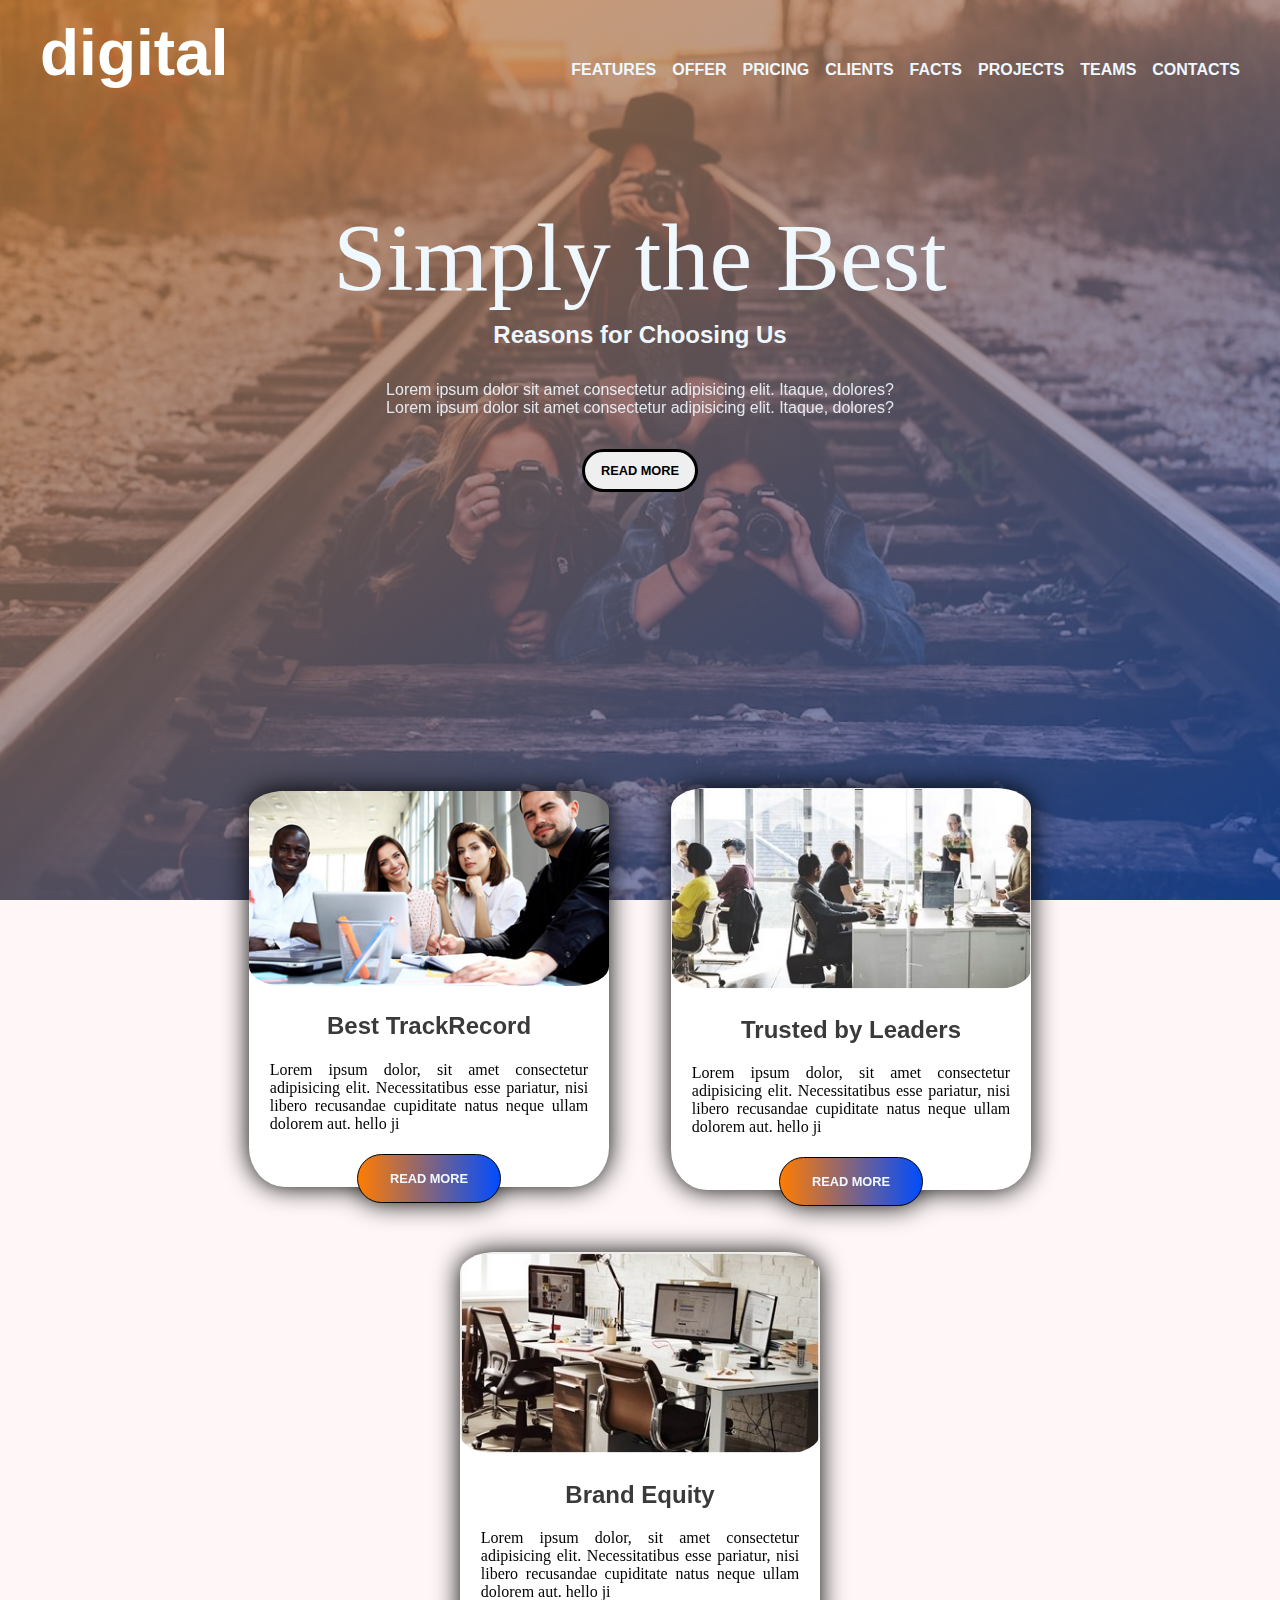
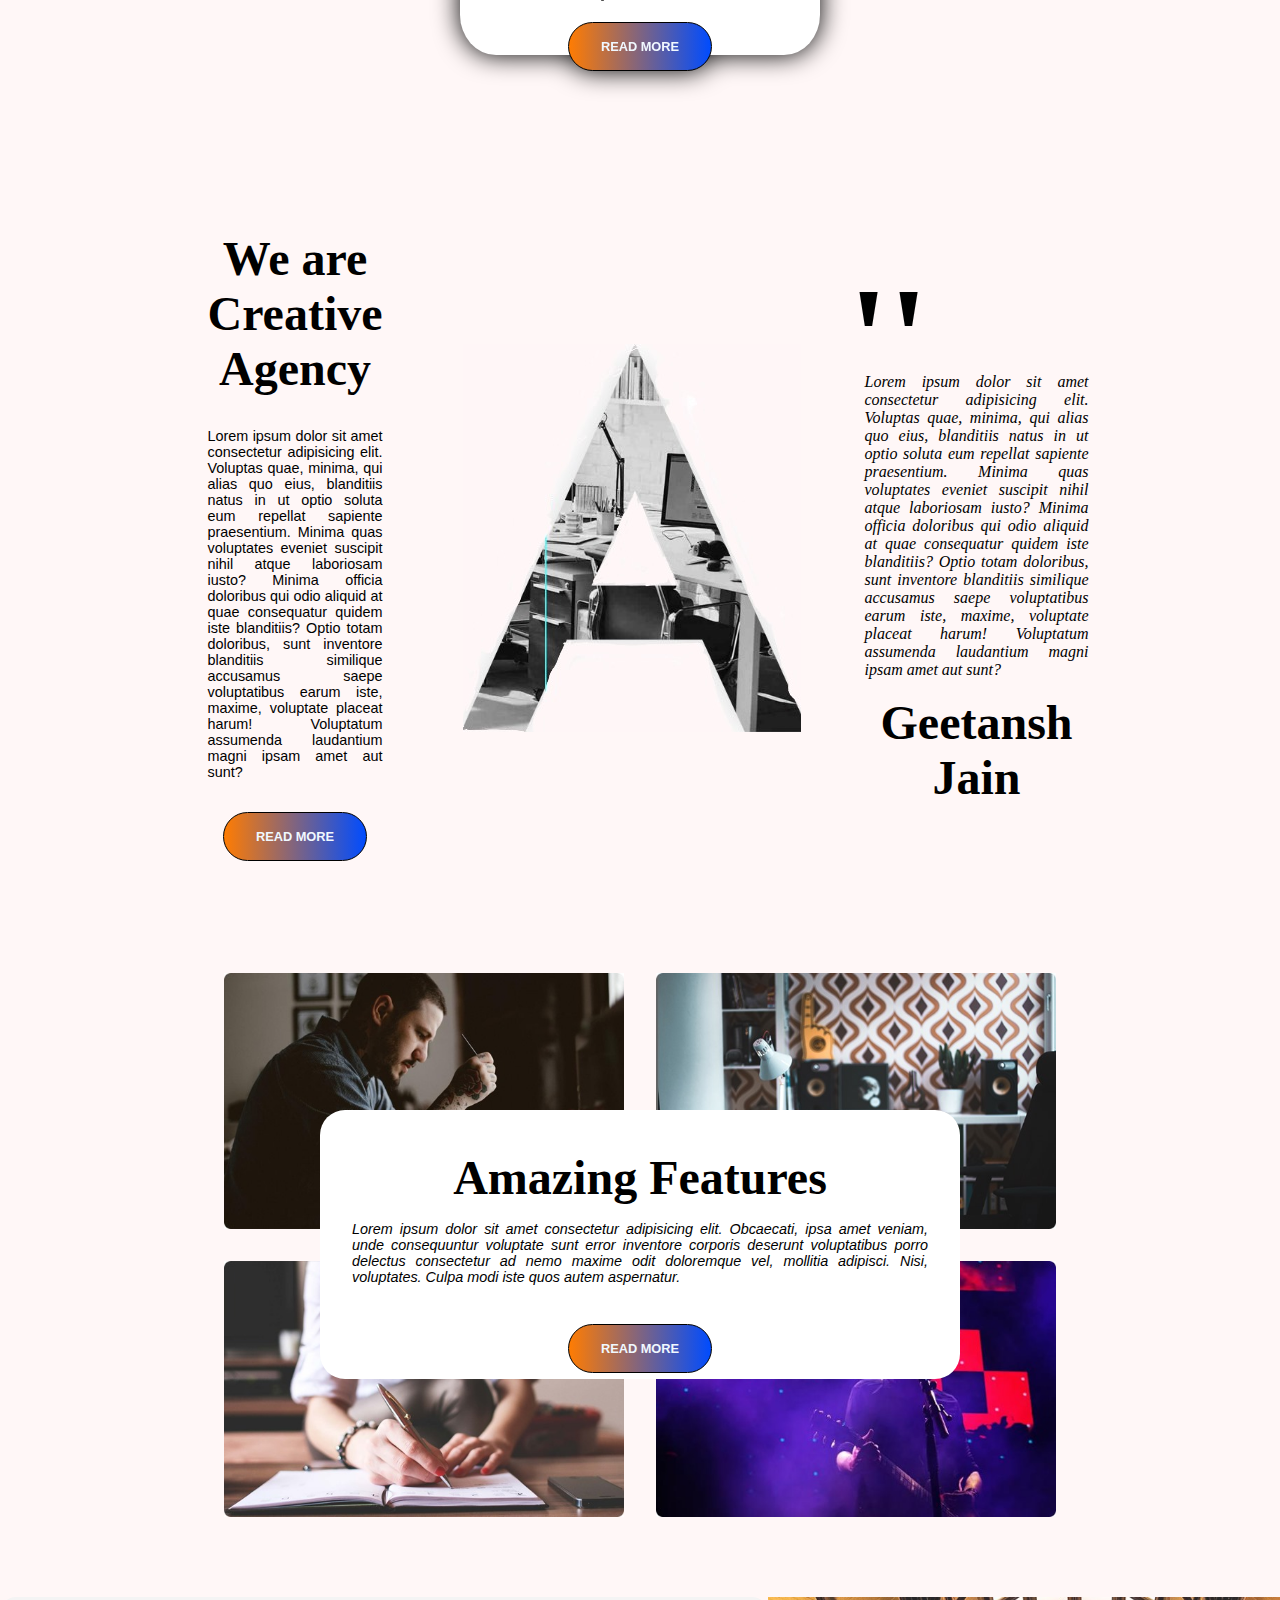
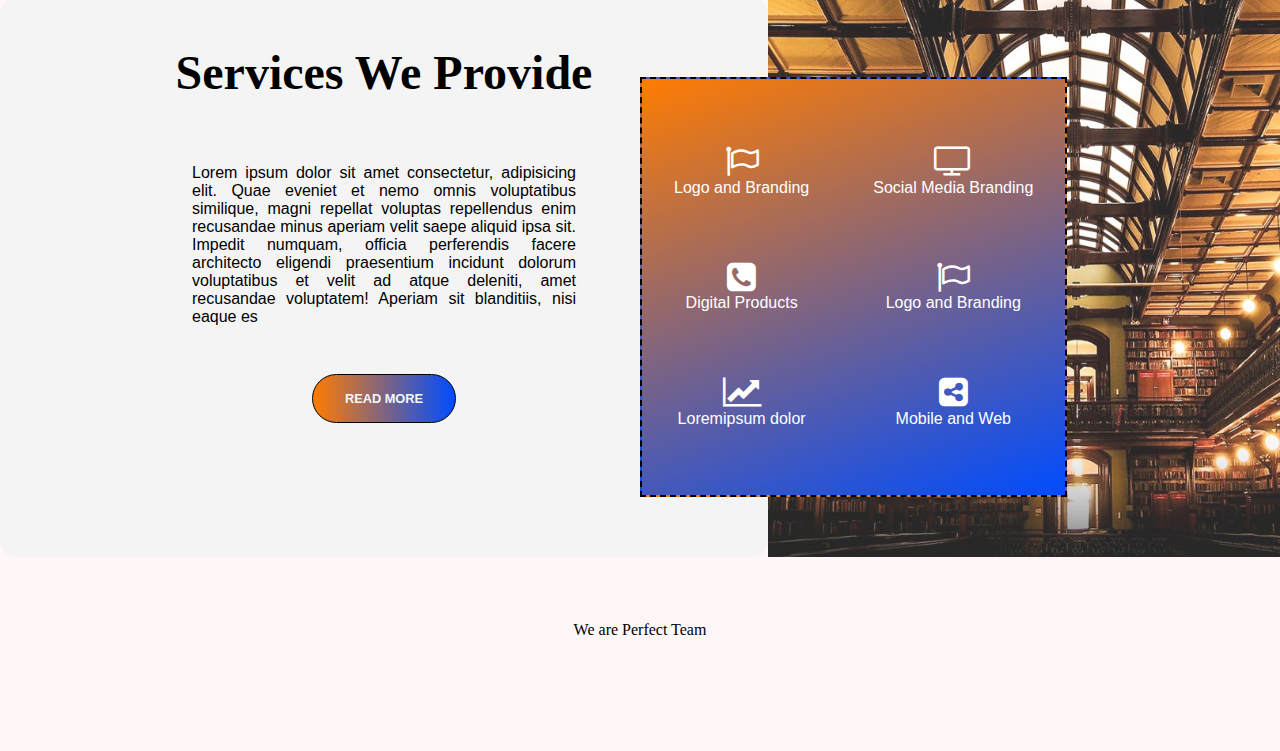
==== script.html @ d6205347 "updated" ====
<!DOCTYPE html>
<html lang="en">

<head>
    <meta charset="UTF-8" />
    <meta name="viewport" content="width=device-width, initial-scale=1.0" />
    <title>Document</title>
    <link rel="stylesheet" href="https://cdnjs.cloudflare.com/ajax/libs/font-awesome/4.7.0/css/font-awesome.min.css" />
    <link rel="stylesheet" href="index.css" />
</head>

<body>

    <!-- HEADER -->
    <header>
        <div class="nav-bar">
            <div class="logo">digital</div>

            <ul class="listing">
                <li><a href="">FEATURES</a></li>
                <li><a href="">OFFER</a></li>
                <li><a href="">PRICING</a></li>
                <li><a href="">CLIENTS</a></li>
                <li><a href="">FACTS</a></li>
                <li><a href="">PROJECTS</a></li>
                <li><a href="">TEAMS</a></li>
                <li><a href="">CONTACTS</a></li>
            </ul>
        </div>

        <h1>Simply the Best</h1>
        <p>Reasons for Choosing Us</p>
        <div class="content-header">
            Lorem ipsum dolor sit amet consectetur adipisicing elit. Itaque,
            dolores?
        </div>
        <div class="content-header-1">
            Lorem ipsum dolor sit amet consectetur adipisicing elit. Itaque,
            dolores?
        </div>
        <button class="btn">READ MORE</button>
    </header>







    <section>
        <div class="header-fig">
            <div class="header-fig-container">
                <img src="assets/header_fig1.png" />
                <h3>Best TrackRecord</h3>
                <div class="header-fig-text">
                    Lorem ipsum dolor, sit amet consectetur adipisicing elit.
                    Necessitatibus esse pariatur, nisi libero recusandae cupiditate
                    natus neque ullam dolorem aut. hello ji
                </div>
                <button class="header-fig-btn">READ MORE</button>
            </div>

            <div class="header-fig-container">
                <img src="assets/header_fig2.jpg" />
                <h3>Trusted by Leaders</h3>
                <div class="header-fig-text">
                    Lorem ipsum dolor, sit amet consectetur adipisicing elit.
                    Necessitatibus esse pariatur, nisi libero recusandae cupiditate
                    natus neque ullam dolorem aut. hello ji
                </div>
                <button class="header-fig-btn">READ MORE</button>
            </div>

            <div class="header-fig-container">
                <img src="assets/header_fig3.jpg" />
                <h3>Brand Equity</h3>
                <div class="header-fig-text">
                    Lorem ipsum dolor, sit amet consectetur adipisicing elit.
                    Necessitatibus esse pariatur, nisi libero recusandae cupiditate
                    natus neque ullam dolorem aut. hello ji
                </div>
                <button class="header-fig-btn">READ MORE</button>
            </div>
        </div>
    </section>



    <!-- ABOUT US -->

    <article>

        <div class="about-us-container">
            <p class="about-us-h1">We are Creative Agency</p>
            <p class="about-us-text">
                Lorem ipsum dolor sit amet consectetur adipisicing elit. Voluptas quae, minima, qui alias quo eius,
                blanditiis natus in ut optio soluta eum repellat sapiente praesentium. Minima quas voluptates eveniet
                suscipit nihil atque laboriosam iusto? Minima officia doloribus qui odio aliquid at quae consequatur
                quidem iste blanditiis? Optio totam doloribus, sunt inventore blanditiis similique accusamus saepe
                voluptatibus earum iste, maxime, voluptate placeat harum! Voluptatum assumenda laudantium magni ipsam
                amet aut sunt?
            </p>
            <button class="about-us-btn">READ MORE</button>
        </div>


        <div class="about-us-container">
            <img src="assets/A.png">
        </div>


        <div class="about-us-container">
            <p class="about-us-h2">''</p>

            <p class="about-us-text2">
                Lorem ipsum dolor sit amet consectetur adipisicing elit. Voluptas quae, minima, qui alias quo eius,
                blanditiis natus in ut optio soluta eum repellat sapiente praesentium. Minima quas voluptates eveniet
                suscipit nihil atque laboriosam iusto? Minima officia doloribus qui odio aliquid at quae consequatur
                quidem iste blanditiis? Optio totam doloribus, sunt inventore blanditiis similique accusamus saepe
                voluptatibus earum iste, maxime, voluptate placeat harum! Voluptatum assumenda laudantium magni ipsam
                amet aut sunt?
            </p>

            <p class="about-us-h1">Geetansh Jain</p>
        </div>
    </article>


    <!-- FEATURES -->

    <section class="features">
        <div class="feature-div">
            <img src="assets/feature_fig1.jpg">
            <img src="assets/feature_fig2.jpg">
        </div>

        <div class="feature-div">
            <img src="assets/feature_fig3.jpg">
            <img src="assets/feature_fig4.jpg">
        </div>

        <div class="features-amazingFeatures">
            <h3 class="features-h1">Amazing Features</h3>
            <p class="features-text">Lorem ipsum dolor sit amet consectetur adipisicing elit. Obcaecati, ipsa amet
                veniam, unde consequuntur voluptate sunt error inventore corporis deserunt voluptatibus porro delectus
                consectetur ad nemo maxime odit doloremque vel, mollitia adipisci. Nisi, voluptates. Culpa modi iste
                quos autem aspernatur.</p>

            <button class="features-btn">READ MORE</button>
        </div>

    </section>



    <!-- services -->



    <div class="serve">
            <div class="serve-container1">
                <h3 class="services-h3">Services We Provide</h3>
                        <div class="services-text">Lorem ipsum dolor sit amet consectetur, adipisicing elit. Quae eveniet et nemo
                            omnis voluptatibus similique, magni repellat voluptas repellendus enim recusandae minus aperiam velit
                            saepe aliquid ipsa sit. Impedit numquam, officia perferendis facere architecto eligendi praesentium
                            incidunt dolorum voluptatibus et velit ad atque deleniti, amet recusandae voluptatem! Aperiam sit
                            blanditiis, nisi eaque es
                        </div>
                <button class="services-btn">READ MORE</button>
            </div>
            <div class="serve-container2">
                <img src="./assets/service_fig1.jpg">
            </div>


            <div class="logo-six">
                <div class="left-side">
                    <div class="logo-branding"><i class="fa fa-flag-o" aria-hidden="true"></i><div>Logo and Branding</div></div>
                    <div class="logo-branding"><i class="fa fa-phone-square" aria-hidden="true"></i><div>Digital Products</div></div>
                    <div class="logo-branding"><i class="fa fa-line-chart" aria-hidden="true"></i><div>Loremipsum dolor</div></div>
                </div>

                <div class="right-side">
                    <div class="logo-branding"><i class="fa fa-television" aria-hidden="true"></i><div>Social Media Branding</div></div>
                    <div class="logo-branding"><i class="fa fa-flag-o" aria-hidden="true"></i><div>Logo and Branding</div></div>
                    <div class="logo-branding"><i class="fa fa-share-alt-square" aria-hidden="true"></i><div>Mobile and Web</div></div>
                </div>
            </div>
    </div>



    <section class="team">
        <div class="team-h1">
            <div>We are Perfect Team</div>
        </div>
    </section>

    <script src="./index.js"></script>
</body>

</html>
---- index.css ----
*{
    padding: 0;
    margin: 0;
    box-sizing: border-box;
    scroll-behavior: smooth;
    font-size:16px;
}

body{ 
    background-color: rgb(255, 247, 247);
}

/*   header */


header{
    overflow-y:hidden ;
    display: flex;
    flex-direction: column;
    align-items: center;
    height: 100vh;
    background-image:linear-gradient(150deg, rgba(206, 120, 40, 0.732), rgba(22, 76, 201, 0.562)),url('assets/background_header.jpg');
    background-repeat: no-repeat;
    background-size: 100% 100%;
}

.nav-bar{
    width: 100%;
    padding-top:1rem;
    display: flex;
    justify-content: space-between;
    align-items: baseline;
}

.nav-bar .logo{
    padding-left: 2.5rem;
    color:white;
    font-size:4rem;
    font-family: arial;
    font-weight:bolder;
}

.listing{
    padding-right: 2.5rem;
    display: flex;
}

.nav-bar ul li{
    list-style-type:none ;
    margin-left:1rem;
}

.nav-bar ul a{
    text-decoration: none;
    font-weight: 700;
    color:aliceblue;
    font-family: arial;
    font-size: 1rem;
}

.nav-bar ul a:hover{
    text-decoration: none;
    font-weight: 700;
    color:rgb(0, 0, 0);
    font-family: arial;
    font-size: 1rem;
}

header h1{
    font-family: 'Brush Script MT', cursive;
    color: aliceblue;
    padding: 7rem 0 0.5rem 0;
    font-size: 6rem;
    font-weight: 400;
}

header p{
    font-family: arial;
    color: aliceblue;
    font-size: 1.5rem;
    font-weight: 600;
}

.content-header{
    opacity: 0.9;
    padding-top: 2rem;
    font-family: arial;
    color: aliceblue;
}

.content-header-1{
    padding-bottom: 2rem;
    opacity: 0.9;
    font-weight: 100;
    text-align: center;
    font-family: arial;
    color: aliceblue;
}

.btn{
    display: flex;
    justify-content: center;
    align-items: center;
    font-family: arial;
    font-weight: 900;
    font-size: 0.8rem;
    padding:0.7rem 1rem 0.7rem 1rem;
    border-radius: 2rem;
    border: 3px solid black;
    margin-bottom: 4rem;
}

.btn:hover{
    justify-content: center;
    align-items: center;
    color: white;
    cursor: pointer;
    background:linear-gradient(90deg, rgb(255, 124, 2), rgb(0, 76, 255));
    font-family: arial;
    font-weight: 900;
    font-size: 0.8rem;
    padding:0.7rem 1rem 0.7rem 1rem;
    border-radius: 2rem;
    border: 3px solid black;
}


section{
    width: 75%;
    justify-content: space-evenly;
    align-items: center;
    margin:-8rem auto 7rem auto;
    display: flex;
    flex-direction: column;
}

/* article */



.header-fig{
    filter: drop-shadow(0 0 1vw #000000) ;
    display:flex;
    flex-wrap: wrap;
    justify-content:center;
    align-items:center;
    gap:30px;
}

.header-fig-container{
    margin: 1rem;
    text-align: center;
    border-radius:10%;
    width:40vh;
    background-color: rgb(255, 255, 255);
}

.header-fig img{
    width:100%;
    border-radius: 10%;
}

.header-fig-text{
    justify-content: center;
    text-align: justify;
    padding: 1.3rem;
}

.header-fig-container h3{
    padding-top: 1.4rem;
    text-align: center;
    font-size: 1.5rem;
    font-family: arial;
    color: rgb(59, 58, 58);
    font-weight: 700;
}

.header-fig-btn{
    margin-bottom: -1rem;
    font-family: arial;
    font-weight: 900;
    font-size: 0.8rem;
    padding:1rem 2rem;
    border-radius: 2rem;
    border: 1px solid black;
    background:linear-gradient(90deg, rgb(255, 124, 2), rgb(0, 76, 255));
    color: aliceblue;
}

.header-fig-btn:hover{
    cursor: pointer;
    background:linear-gradient(90deg, rgb(0, 76, 255), rgb(255, 124, 2));
    margin-bottom: -1rem;
    font-family: arial;
    font-weight: 900;
    font-size: 0.8rem;
    padding:1rem 2rem;
    border-radius: 2rem;
    border: 1px solid black;
    color: aliceblue;
}




/* about us */

article{
    width: 75%;
    justify-content: center;
    align-items: center;
    margin:4rem auto 0 auto;
    display: flex;
    flex-direction: row;
}

.about-us-container{
    margin:2rem;
    display: flex;
    flex-wrap: wrap;
    justify-content: center;
    align-items: center;
    flex-direction: column;
}

.about-us-h1{
    text-align: center;
    font-family: 'Brush Script MT', cursive;
    font-size: 3rem;
    font-weight: 700;
    padding:1rem;
}

.about-us-h2{
    text-align: center;
    margin:0 auto -3rem auto;
    font-family: arial;
    font-size: 9rem;
    font-weight: 900;
}

.about-us-text{
    text-align: justify;
    font-family: arial;
    padding:1rem;
    font-size: 0.9rem;
}

.about-us-text2{
    text-align: justify;
    font: italic 1rem "Fira Sans", serif;
}

.about-us-2 img{
    display: flex;
    justify-content: center;
    align-items: center;
    width:25vw;
    height:60vh;
}

.about-us-btn{
    margin-top: 1rem;
    font-family: arial;
    font-weight: 900;
    font-size: 0.8rem;
    padding:1rem 2rem;
    border-radius: 2rem;
    border: 1px solid black;
    background:linear-gradient(90deg, rgb(255, 124, 2), rgb(0, 76, 255));
    color: aliceblue;
}

.about-us-btn:hover{
    cursor: pointer;
    background:linear-gradient(90deg, rgb(0, 76, 255), rgb(255, 124, 2));
    font-family: arial;
    font-weight: 900;
    font-size: 0.8rem;
    padding:1rem 2rem;
    border-radius: 2rem;
    border: 1px solid black;
    color: aliceblue;
}

.about-us-h2{
    font-family:'Times New Roman', Times, serif;
    margin-left: -1rem;
}









/* features*/

.features{
    width: 75%;
    overflow-x: hidden;
    display: flex;
    flex-direction: column;
    justify-content: center;
    align-items: center;
    margin:4rem auto 0 auto;
    position: relative;
}

.feature-div{
    display: flex;
    justify-content: center;
    align-items: center;
}

.features img{
    margin: 1rem;
    width:25rem;
}

.features img:hover{
    cursor: pointer;
}

.features-amazingFeatures{
    display: flex;
    flex-direction:column ;
    border-radius: 25px;
    position: absolute;
    width:40rem;
    background-color: rgb(255, 255, 255);
}

.features-h1{
    font-family: 'Brush Script MT', cursive;
    padding: 2.5rem 2rem 1rem 2rem;
    text-align: center;
    font-size: 3rem;
}

.features-text{
    font-style: italic;
    padding: 0 2rem 2rem 2rem;
    text-align: justify;
    font-size: 0.9rem;
    font-family: arial;
}

.features-btn{
    margin: 0.4rem auto;
    font-family: arial;
    font-weight: 900;
    font-size: 0.8rem;
    padding:1rem 2rem;
    border-radius: 2rem;
    border: 1px solid black;
    background:linear-gradient(90deg, rgb(255, 124, 2), rgb(0, 76, 255));
    color: aliceblue;
}

.features-btn:hover{
    margin: 0.4rem auto;
    cursor: pointer;
    background:linear-gradient(90deg, rgb(0, 76, 255), rgb(255, 124, 2));
    font-family: arial;
    font-weight: 900;
    font-size: 0.8rem;
    padding:1rem 2rem;
    border-radius: 2rem;
    border: 1px solid black;
    color: aliceblue;
}





/* services */

.serve{
    margin-top: 4rem;
    display: flex;
    position: relative;
    width: 100%;
    height: 35rem;
}

.serve-container1{
    border-radius: 1rem;
    display: flex;
    flex-direction:column ;
    width:60%;
    background-color: #f4f4f4;
}

.serve-container2{
    width: 40%;
}

.serve-container2 img{
    width: 100%;
    height:100%;
}

.services-h3{
    margin:3rem auto 1rem auto;
    justify-content: center;
    justify-content: flex-start;
    align-items: center;
    font-family: 'Brush Script MT', cursive;
    padding: 5rem auto 1rem auto;
    font-size: 3rem;
}

.services-text{
    margin:3rem auto 1rem auto;
    font-family:arial;
    text-align: justify;
    display: flex;
    justify-content: flex-start;
    align-items: center;
    font-size: 1rem;
    width: 50%;
}

.services-btn{
    margin: 2rem auto;
    font-family: arial;
    font-weight: 900;
    font-size: 0.8rem;
    padding:1rem 2rem;
    border-radius: 2rem;
    border: 1px solid black;
    background:linear-gradient(90deg, rgb(255, 124, 2), rgb(0, 76, 255));
    color: aliceblue;
}

.services-btn:hover{
    margin: 2rem auto;
    cursor: pointer;
    background:linear-gradient(90deg, rgb(0, 76, 255), rgb(255, 124, 2));
    font-family: arial;
    font-weight: 900;
    font-size: 0.8rem;
    padding:1rem 2rem;
    border-radius: 2rem;
    border: 1px solid black;
    color: aliceblue;
}

.logo-six{
    border: 0.16rem dashed black;
    top:5rem;
    left:50%;
    display: flex;
    height: 75%;
    flex-direction:row ;
    position: absolute;
    background:linear-gradient(160deg, rgb(255, 124, 2), rgb(0, 76, 255));
}

.left-side{
    display: flex;
    flex-direction: column;
    justify-content: center;
    align-items: center;
}

.right-side{
    display: flex;
    flex-direction: column;
    justify-content: center;
    align-items: center;
}

.logo-branding{
    padding: 2rem;
    display: flex;
    justify-content: center;
    align-items: center;
    flex-direction: column;
    
}

.logo-branding div{
    font-family: arial;
    font-size: 1rem;
    color:white;
}

.logo-branding i{
    font-size: 2.1rem;
    color:white
}




/* team */

.team{
    width:75%;
    margin-top: 4rem;
}

.team-h1{
    display: flex;
    justify-content: center;
    align-items: center;
    font-family: 'Brush Script MT', cursive;
    font-size: 9rem;
}



@media (max-width: 525px)  {

    header{
        overflow-y:hidden ;
        display: flex;
        flex-direction: column;
        align-items: center;
        height: auto;
        background-image:linear-gradient(90deg, rgba(206, 120, 40, 0.732), rgba(22, 76, 201, 0.562)),url('assets/background_header.jpg');
        background-repeat: no-repeat;
        background-size: 100% 100%;
    }

    .nav-bar{
        padding-top:1rem;
        display: flex;
        flex-direction: column;
        justify-content: center;
        align-items:center;
    }
    
    .nav-bar .logo{
        padding-left: 0rem;
    }
    
    .listing{
        display: flex;
        justify-content: space-between;
        flex-wrap: wrap;
        align-items: center;
    }
    
    section{
        width: 75%;
        justify-content: space-between;
        align-items: center;
        margin:-2rem auto 7rem auto;
        display: flex;
        flex-direction: column;
    }

    .header-fig{
        filter: drop-shadow(0 0 1vw #000000) ;
        display:flex;
        flex-wrap: wrap;
        justify-content:center;
        align-items:center;
        gap:30px;
    }
    
    article{
        width: 75%;
        justify-content: space-evenly;
        align-items: center;
        margin:5rem auto 0 auto;
        display: flex;
        flex-direction: column;
    }

    .logo{
        margin-bottom: 1rem;
    }

    header h1{
        text-align: center;
        font-family: 'Brush Script MT', cursive;
        color: aliceblue;
        margin:0 auto 0.5rem auto;
        font-size: 6rem;
        font-weight: 400;
    }
    
    header p{
        text-align: center;
        font-family: arial;
        color: aliceblue;
        font-size: 1.5rem;
        font-weight: 600;
    }
    
    .content-header{
        text-align: center;
        opacity: 0.9;
        padding-top: 2rem;
        font-family: arial;
        color: aliceblue;
    }
    
    .content-header-1{
        padding-bottom: 2rem;
        opacity: 0.9;
        font-weight: 100;
        text-align: center;
        font-family: arial;
        color: aliceblue;
    }

    .features{
        width: 75%;
        overflow-x: hidden;
        display: flex;
        flex-direction: column-reverse;
        justify-content: center;
        align-items: center;
        margin:4vw auto 0 auto;
    }
    
    .feature-div{
        flex-direction: column;
        display: flex;
        justify-content: space-evenly;
        align-items: center;
    }

    .features-amazingFeatures{
        border-radius: 25px;
        position: relative;
        width:100%;
        background-color: rgb(255, 255, 255);
    }

    .features img{
        margin: 1rem;
        width:100%;
    }

    .serve{
        display:flex;
        height: auto;
        flex-direction: column;
        justify-content: center;
        align-items: center;
        flex-wrap: wrap;
        position: static;
    }

    .logo-six{
        padding: 0 auto;
        margin-top:3rem;
        position:static;
        border-radius: 20px;
        width:75%;
        height:auto;
        background:linear-gradient(160deg, rgb(255, 124, 2), rgb(0, 76, 255));
        display: flex;
        flex-direction: row;
        border: 0.16rem dashed black;
        justify-content: center;
        align-items: center;
    }

    .serve-container1{
        margin-top:3rem;
        border-radius: 1rem;
        background-color: #f4f4f4;
        display: flex;
        flex-direction: column;
        justify-content: center;
        align-items: center;
        height:100%;
        width:75%;
    }
    
    .serve-container2{
        margin-top:3rem;
        display: flex;
        flex-direction: column;
        justify-content: center;
        align-items: center;
        height:100%;
        width: 75%;
    }

    .serve-container2 img{
        height:100%;
        width: 100%;
    }
}



/* Media Query for Tablets Ipads portrait mode */
@media (min-width: 525px) and (max-width: 1024px){

    header{
        overflow-y:hidden ;
        display: flex;
        flex-direction: column;
        align-items: center;
        height: 110vh;
        background-image:linear-gradient(150deg, rgba(206, 120, 40, 0.732), rgba(22, 76, 201, 0.562)),url('assets/background_header.jpg');
        background-repeat: no-repeat;
        background-size: 100% 100%;
    }
    
    .header-fig{
        filter: drop-shadow(0 0 1vw #000000) ;
        display:flex;
        flex-wrap: wrap;
        justify-content:center;
        align-items:center;
        gap:30px;
    }

    .nav-bar{
        padding-top:1rem;
        display: flex;
        flex-direction: column;
        justify-content: center;
        align-items:center;
    }

    .nav-bar .logo{
        padding-left: 2rem;
    }

    header h1{
        text-align: center;
        font-family: 'Brush Script MT', cursive;
        color: aliceblue;
        padding: -4rem auto 0.5rem auto;
        font-size: 6rem;
        font-weight: 400;
    }

    .listing{
        display: flex;
        justify-content: space-evenly;
        flex-wrap: wrap;
        flex-direction: row;
        align-items: center;
    }
    
    section{
        width: 75%;
        justify-content: space-evenly;
        align-items: center;
        margin:-7rem auto 7rem auto;
        display: flex;
        flex-direction: column;
    }

    article{
        width: 75%;
        justify-content: space-evenly;
        align-items: center;
        margin:5rem auto 0 auto;
        display: flex;
        flex-direction: column;
    }
    

    .logo{
        margin-bottom: 1rem;
    }

    .features{
        width: 75%;
        overflow-x: hidden;
        display: flex;
        flex-direction: column-reverse;
        justify-content: space-evenly;
        align-items: center;
        margin:4rem auto 0 auto;
    }
    
    .feature-div{
        flex-direction: column;
        display: flex;
        justify-content: space-evenly;
        align-items: center;
    }

    .features-amazingFeatures{
        margin-top: 2rem;
        border-radius: 35px;
        position: relative;
        width:30rem;
        background-color: rgb(255, 255, 255);
    }

    .serve{
        display:flex;
        height: auto;
        flex-direction: column;
        justify-content: space-evenly;
        align-items: center;
        flex-wrap: wrap;
        position: static;
    }

    .logo-six{
        border: 0.16rem dashed black;
        margin-top:3rem;
        position:static;
        border-radius: 20px;
        width:75%;
        height:auto;
        background:linear-gradient(160deg, rgb(255, 124, 2), rgb(0, 76, 255));
        display: flex;
        flex-direction: row;
        justify-content: center;
        align-items: center;
    }

    .serve-container1{
        margin-top:3rem;
        border-radius: 1rem;
        background-color: #f4f4f4;
        display: flex;
        flex-direction: column;
        justify-content: center;
        align-items: center;
        height:100%;
        width:75%;
    }
    
    .serve-container2{
        margin-top:3rem;
        display: flex;
        flex-direction: column;
        justify-content: center;
        align-items: center;
        height:100%;
        width: 75%;
    }

    .serve-container2 img{
        height:100%;
        width: 100%;
    }



}
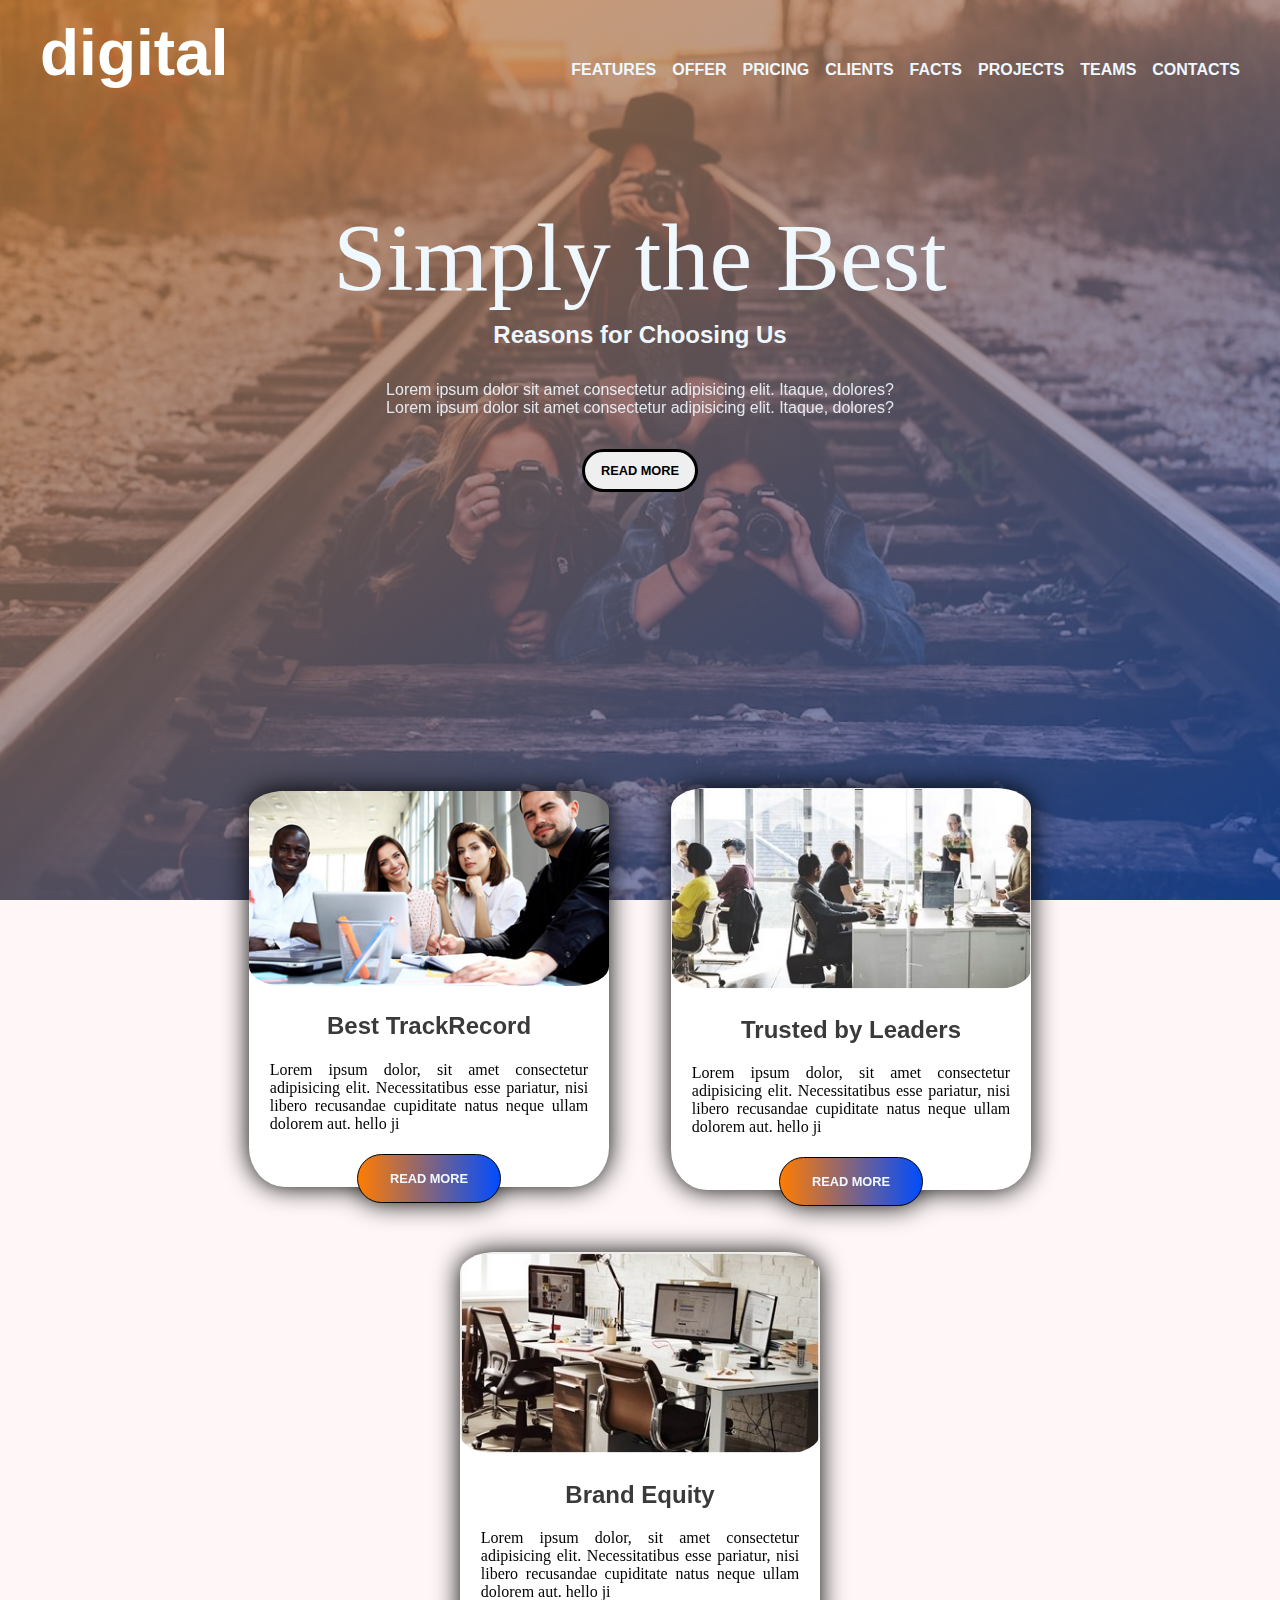
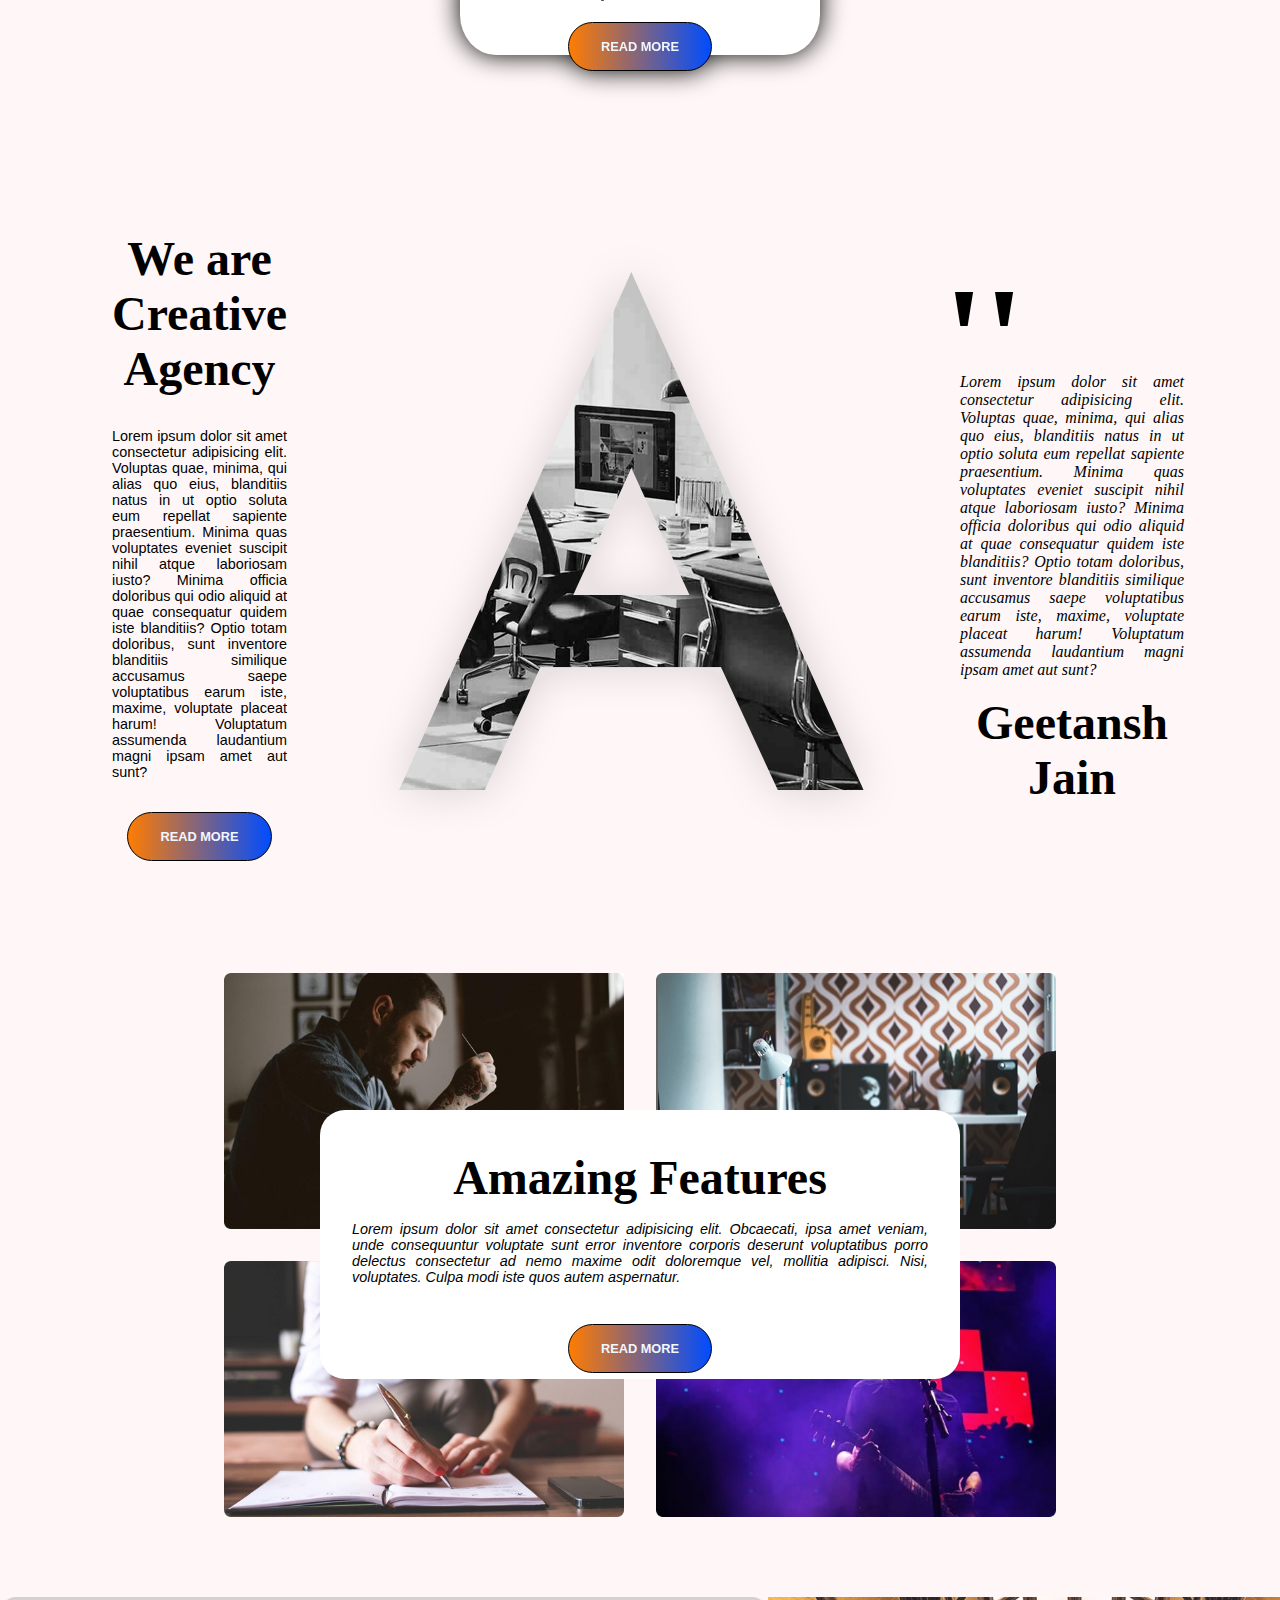
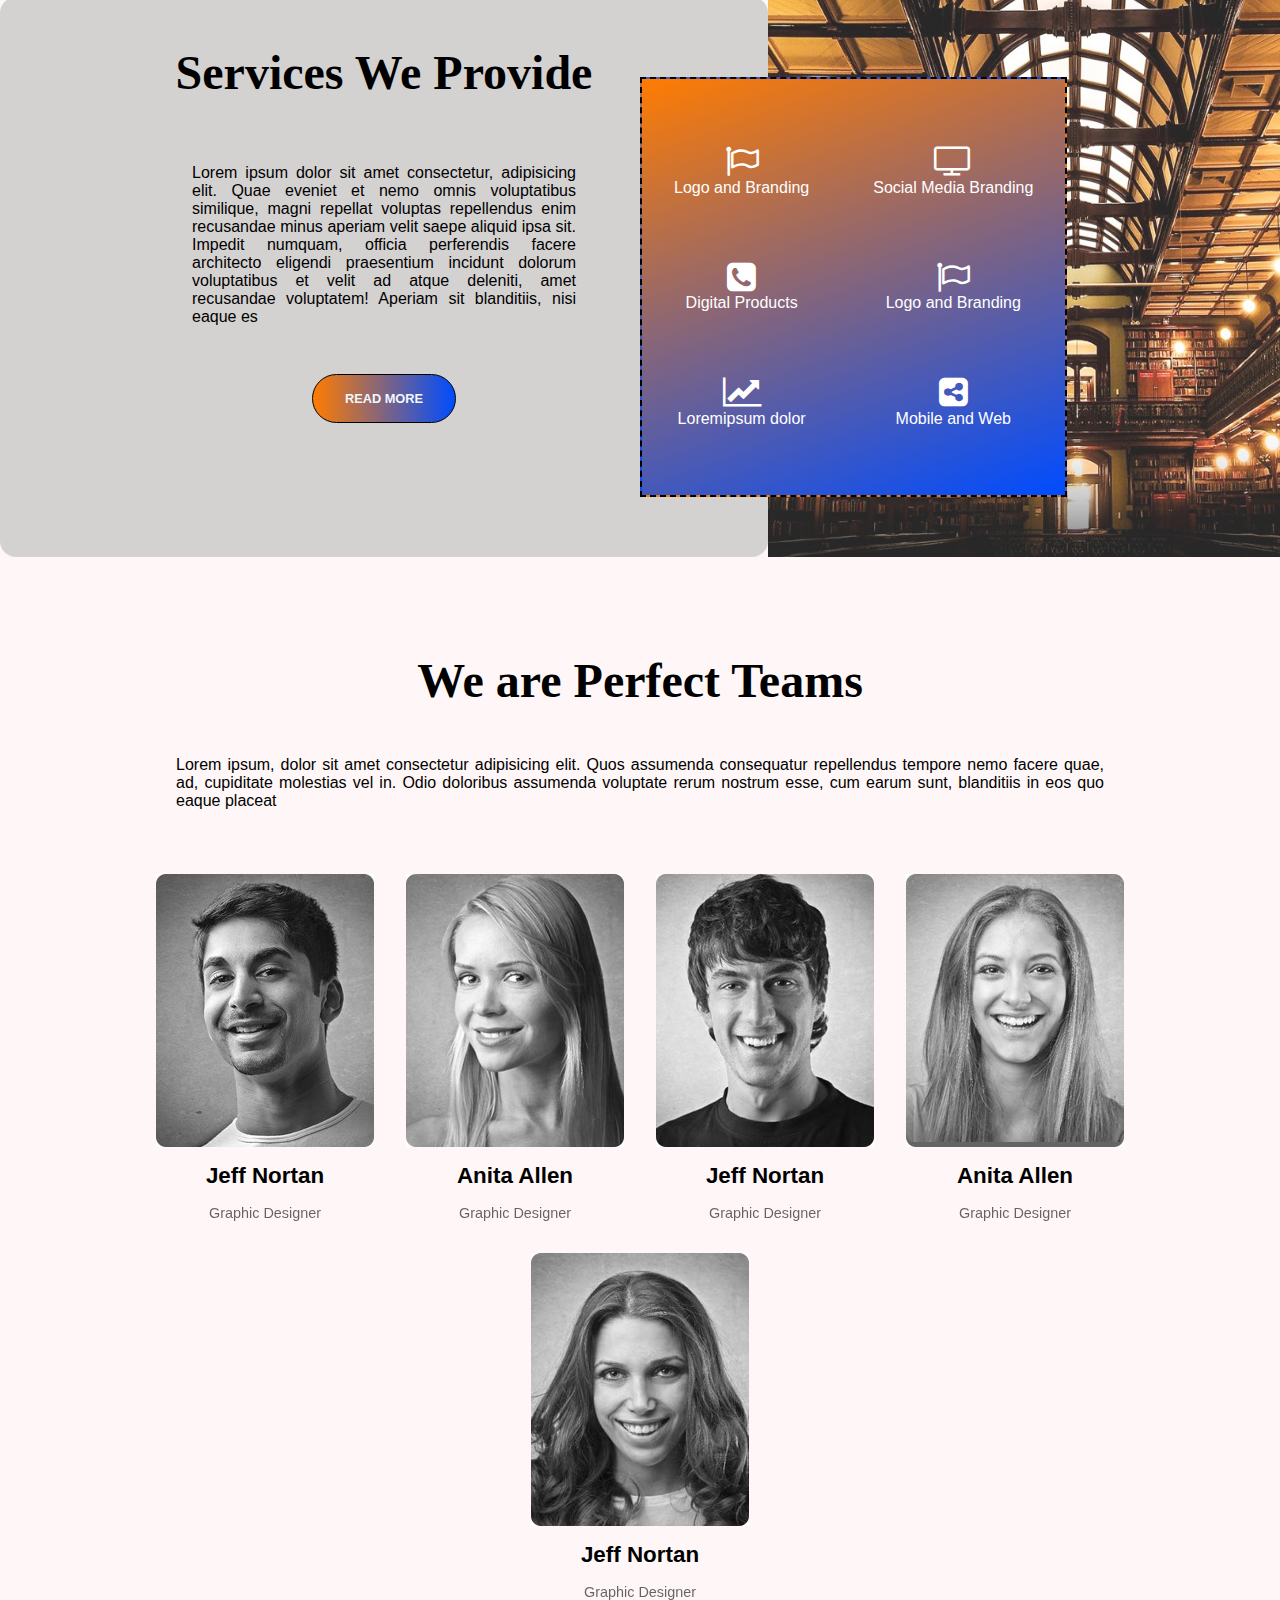
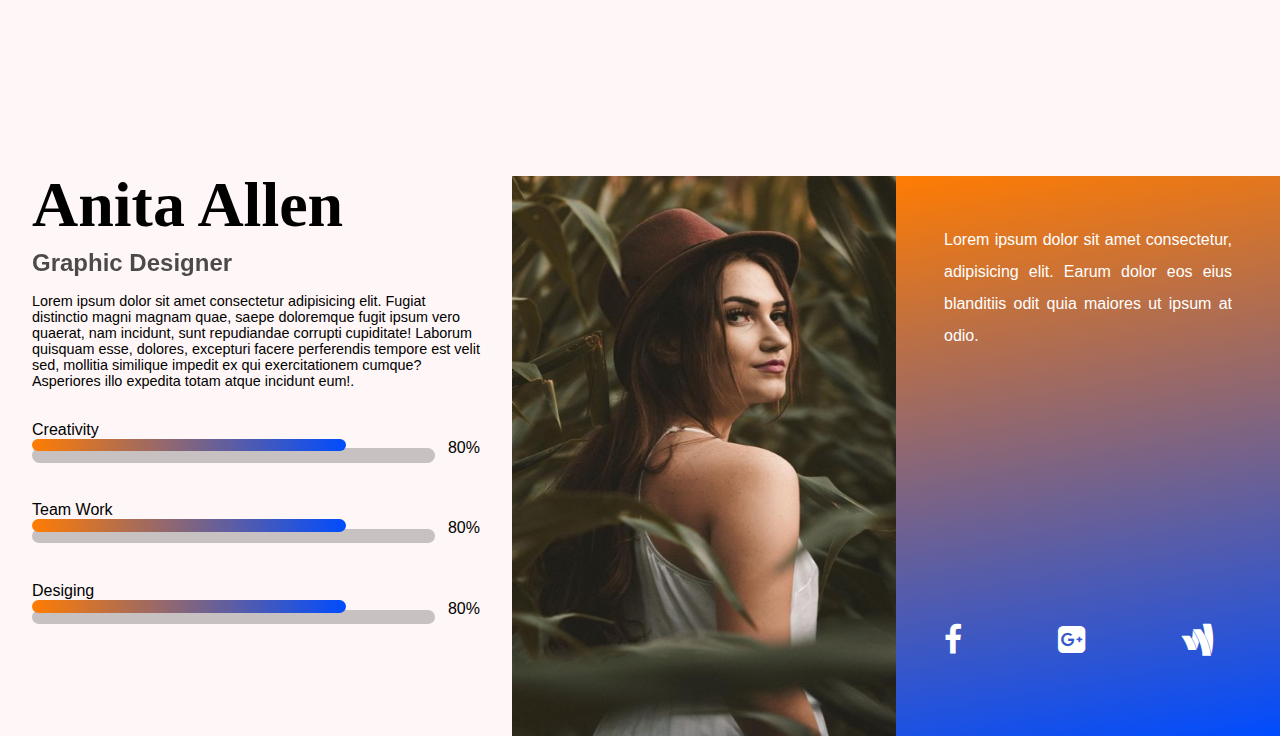
==== commit 6fbbaa7e: "updated" ====
--- a/script.html
+++ b/script.html
@@ -158,45 +158,166 @@
 
 
     <div class="serve">
-            <div class="serve-container1">
-                <h3 class="services-h3">Services We Provide</h3>
-                        <div class="services-text">Lorem ipsum dolor sit amet consectetur, adipisicing elit. Quae eveniet et nemo
-                            omnis voluptatibus similique, magni repellat voluptas repellendus enim recusandae minus aperiam velit
-                            saepe aliquid ipsa sit. Impedit numquam, officia perferendis facere architecto eligendi praesentium
-                            incidunt dolorum voluptatibus et velit ad atque deleniti, amet recusandae voluptatem! Aperiam sit
-                            blanditiis, nisi eaque es
-                        </div>
-                <button class="services-btn">READ MORE</button>
-            </div>
-            <div class="serve-container2">
-                <img src="./assets/service_fig1.jpg">
-            </div>
-
-
-            <div class="logo-six">
-                <div class="left-side">
-                    <div class="logo-branding"><i class="fa fa-flag-o" aria-hidden="true"></i><div>Logo and Branding</div></div>
-                    <div class="logo-branding"><i class="fa fa-phone-square" aria-hidden="true"></i><div>Digital Products</div></div>
-                    <div class="logo-branding"><i class="fa fa-line-chart" aria-hidden="true"></i><div>Loremipsum dolor</div></div>
-                </div>
-
-                <div class="right-side">
-                    <div class="logo-branding"><i class="fa fa-television" aria-hidden="true"></i><div>Social Media Branding</div></div>
-                    <div class="logo-branding"><i class="fa fa-flag-o" aria-hidden="true"></i><div>Logo and Branding</div></div>
-                    <div class="logo-branding"><i class="fa fa-share-alt-square" aria-hidden="true"></i><div>Mobile and Web</div></div>
-                </div>
-            </div>
+        <div class="serve-container1">
+            <h3 class="services-h3">Services We Provide</h3>
+            <div class="services-text">Lorem ipsum dolor sit amet consectetur, adipisicing elit. Quae eveniet et nemo
+                omnis voluptatibus similique, magni repellat voluptas repellendus enim recusandae minus aperiam velit
+                saepe aliquid ipsa sit. Impedit numquam, officia perferendis facere architecto eligendi praesentium
+                incidunt dolorum voluptatibus et velit ad atque deleniti, amet recusandae voluptatem! Aperiam sit
+                blanditiis, nisi eaque es
+            </div>
+            <button class="services-btn">READ MORE</button>
+        </div>
+        <div class="serve-container2">
+            <img src="./assets/service_fig1.jpg">
+        </div>
+
+
+        <div class="logo-six">
+            <div class="left-side">
+                <div class="logo-branding"><i class="fa fa-flag-o" aria-hidden="true"></i>
+                    <div>Logo and Branding</div>
+                </div>
+                <div class="logo-branding"><i class="fa fa-phone-square" aria-hidden="true"></i>
+                    <div>Digital Products</div>
+                </div>
+                <div class="logo-branding"><i class="fa fa-line-chart" aria-hidden="true"></i>
+                    <div>Loremipsum dolor</div>
+                </div>
+            </div>
+
+            <div class="right-side">
+                <div class="logo-branding"><i class="fa fa-television" aria-hidden="true"></i>
+                    <div>Social Media Branding</div>
+                </div>
+                <div class="logo-branding"><i class="fa fa-flag-o" aria-hidden="true"></i>
+                    <div>Logo and Branding</div>
+                </div>
+                <div class="logo-branding"><i class="fa fa-share-alt-square" aria-hidden="true"></i>
+                    <div>Mobile and Web</div>
+                </div>
+            </div>
+        </div>
     </div>
 
 
 
-    <section class="team">
-        <div class="team-h1">
-            <div>We are Perfect Team</div>
-        </div>
-    </section>
-
-    <script src="./index.js"></script>
+
+
+
+
+    <!-- section -->
+
+
+    <div class="teams">
+        <div class="teams-h1">We are Perfect Teams</div>
+        <div class="teams-text">Lorem ipsum, dolor sit amet consectetur adipisicing elit. Quos assumenda consequatur
+            repellendus tempore nemo facere quae, ad, cupiditate molestias vel in. Odio doloribus assumenda voluptate
+            rerum nostrum esse, cum earum sunt, blanditiis in eos quo eaque placeat
+        </div>
+
+        <div class="teams-container">
+
+        </div>
+
+        <div class="team-member-container">
+
+            <div class="teams-members">
+                <img src="assets/team_fig1.jpg">
+                <div class="team-name">Jeff Nortan</div>
+                <div class="team-role">Graphic Designer</div>
+            </div>
+
+            <div class="teams-members">
+                <img src="assets/team_fig2.jpg">
+                <div class="team-name">Anita Allen</div>
+                <div class="team-role">Graphic Designer</div>
+            </div>
+
+            <div class="teams-members">
+                <img src="assets/team_fig3.jpg">
+                <div class="team-name">Jeff Nortan</div>
+                <div class="team-role">Graphic Designer</div>
+            </div>
+
+            <div class="teams-members">
+                <img src="assets/team_fig4.jpg">
+                <div class="team-name">Anita Allen</div>
+                <div class="team-role">Graphic Designer</div>
+            </div>
+
+            <div class="teams-members">
+                <img src="assets/team_fig5.jpg">
+                <div class="team-name">Jeff Nortan</div>
+                <div class="team-role">Graphic Designer</div>
+            </div>
+
+        </div>
+
+    </div>
+
+
+
+
+
+
+
+
+
+    <!-- member -->
+
+    <div class="member">
+        <div class="member-container1">
+            <h2 class="member-container1-h2">Anita Allen</h2>
+            <h3 class="member-container1-h3">Graphic Designer</h3>
+            <div class="member-container1-text">Lorem ipsum dolor sit amet consectetur adipisicing elit. Fugiat
+                distinctio magni magnam quae, saepe doloremque fugit ipsum vero quaerat, nam incidunt, sunt repudiandae
+                corrupti cupiditate! Laborum quisquam esse, dolores, excepturi facere perferendis tempore est velit sed,
+                mollitia similique impedit ex qui exercitationem cumque? Asperiores illo expedita totam atque incidunt
+                eum!.</div>
+
+            <div class="member-ranges">
+                <div class="member-ranges-text">Creativity</div>
+                <span class="member-ranges-bar"></span>
+                <span class="member-ranges-text1">80%</span>
+                <div class="member-ranges-bar1"></div>
+            </div>
+
+            <div class="member-ranges">
+                <div class="member-ranges-text">Team Work</div>
+                <span class="member-ranges-bar"></span>
+                <span class="member-ranges-text1">80%</span>
+                <div class="member-ranges-bar1"></div>
+            </div>
+
+            <div class="member-ranges">
+                <div class="member-ranges-text">Desiging</div>
+                <span class="member-ranges-bar"></span>
+                <span class="member-ranges-text1">80%</span>
+                <div class="member-ranges-bar1"></div>
+            </div>
+        </div>
+
+
+
+        <div class="member-container2">
+            <img src="assets/member_fig1.jpg">
+            <div>
+
+
+
+
+                <div class="member-container3">
+                    <div class="member-container3-text">Lorem ipsum dolor sit amet consectetur, adipisicing elit. Earum
+                        dolor eos eius blanditiis odit quia maiores ut ipsum at odio.</div>
+                    <div class="member-container3-logos">
+                        <i class="fa fa-facebook" aria-hidden="true"></i>
+                        <i class="fa fa-google-plus-square" aria-hidden="true"></i>
+                        <i class="fa fa-google-wallet" aria-hidden="true"></i>
+                    </div>
+                </div>
+            </div>
+            <script src="./index.js"></script>
 </body>
 
-</html>
+</html>--- a/index.css
+++ b/index.css
@@ -6,7 +6,7 @@
     font-size:16px;
 }
 
-body{ 
+body{
     background-color: rgb(255, 247, 247);
 }
 
@@ -392,7 +392,7 @@
     display: flex;
     flex-direction:column ;
     width:60%;
-    background-color: #f4f4f4;
+    background-color: #d4d1d1;
 }
 
 .serve-container2{
@@ -500,21 +500,201 @@
 
 /* team */
 
-.team{
-    width:75%;
-    margin-top: 4rem;
-}
-
-.team-h1{
-    display: flex;
-    justify-content: center;
-    align-items: center;
+
+.teams{
+    position: relative;
+    margin:5rem auto 1rem auto;
+    display: flex;
+    flex-direction: column;
+    flex-wrap: wrap;
+    justify-content: center;
+    align-items: center;
+    width: 85%;
+}
+
+.teams-h1{
+    padding: 1rem;
     font-family: 'Brush Script MT', cursive;
-    font-size: 9rem;
-}
-
-
-
+    font-weight: 700;
+    font-size: 3rem;
+    text-align: center;
+}
+
+.teams-text{
+    padding: 2rem 5rem 7rem 5rem;
+    font-family: arial;
+    font-size:1rem;
+    text-align: justify;
+}
+
+.teams-container{
+    height: 17rem;
+    margin-top: 7rem;
+    width: 100%;
+    display: flex;
+    flex-wrap: wrap;
+    justify-content: center;
+    align-items: center;
+    background-color: #f4f4f4;
+}
+
+.team-member-container{
+    bottom:5%;
+    margin-top: 9rem;
+    display: flex;
+    flex-direction: row;
+    position: absolute;
+}
+
+
+.teams-members{
+    display: flex;
+    flex-direction: column;
+    padding:1rem;
+}
+
+.team-name{
+    font-size: 1.4rem;
+    font-family: arial;
+    text-align: center;
+    padding-top:1rem;
+    font-weight: bolder;
+}
+
+.team-role{
+    font-size: 0.9rem;
+    font-family: arial;
+    text-align: center;
+    padding-top:1rem;
+    opacity: 0.6;
+}
+
+
+
+
+
+/* member */
+
+
+.member{
+    align-items: center;
+    display: flex;
+    flex-wrap: wrap;
+    margin-top: 5rem;
+}
+
+.member-container1{
+    margin:2rem;
+    width: 35%;
+    display: flex;
+    flex-direction: column;
+    flex-wrap: wrap;
+}
+
+.member-container1-h2{
+    padding-bottom: 0.4rem;
+    font-family: 'Brush Script MT', cursive;
+    font-weight: 700;
+    font-size: 4rem;
+    justify-content: flex-start;
+}
+
+.member-container1-h3{
+    padding-bottom: 1rem;
+    opacity: 0.7;
+    font-family: arial;
+    font-weight: bold;
+    font-size: 1.5rem;
+    justify-content: flex-start;
+}
+
+.member-container1-text{
+    padding-bottom: 2rem;
+    justify-content: flex-start;
+    font-family: arial;
+    font-size: 0.9rem;
+}
+
+.member-ranges{
+    padding-bottom: 2rem;
+}
+
+.member-ranges-text{
+    font-family: arial;
+}
+
+.member-ranges-text1{
+    font-family: arial;
+    float: right;
+}
+
+.member-ranges-bar{
+    float: left;
+    height:0.8rem;
+    width:70%;
+    border-radius: 1rem;
+    background:linear-gradient(90deg, rgb(255, 124, 2), rgb(0, 76, 255));}
+
+.member-ranges-bar1{
+    margin-top: 0.6rem;
+    height:0.9rem;
+    width:90%;
+    border-radius: 1rem;
+    background-color:rgb(199, 193, 193);
+}
+
+
+.member-container2{
+    margin-top: 5rem;
+    height:35rem;
+    width: 30%;
+    display: flex;
+    flex-direction: column;
+    flex-wrap: wrap;
+}
+
+.member-container2 img{
+    height:100%;
+    width: 100%;
+}
+
+.member-container3{
+    height: 35rem;
+    display: flex;
+    flex-wrap: wrap;
+    background:linear-gradient(170deg, rgb(255, 124, 2), rgb(0, 76, 255));
+}
+
+.member-container3-text{
+    padding: 3rem;
+    text-align: justify;
+    color:white;
+    font-size: 1rem;
+    font-family: arial;
+    line-height: 2rem;
+}
+
+.member-container3-logos{
+    margin-top: 5rem;
+    display: flex;
+    justify-content: center;
+    align-items: center;
+    flex-wrap: wrap;
+}
+
+.member-container3-logos i{
+    color:white;
+    padding:3rem;
+    font-size: 2rem;
+}
+
+.member-container3-logos i:hover{
+    color: rgb(255, 124, 2);
+    padding:3rem;
+    cursor: pointer;
+    font-size: 2rem;
+    
+}
 @media (max-width: 525px)  {
 
     header{
@@ -571,8 +751,8 @@
         align-items: center;
         margin:5rem auto 0 auto;
         display: flex;
-        flex-direction: column;
-    }
+        flex-wrap: wrap;
+}
 
     .logo{
         margin-bottom: 1rem;
@@ -616,6 +796,7 @@
         width: 75%;
         overflow-x: hidden;
         display: flex;
+        flex-wrap: wrap;
         flex-direction: column-reverse;
         justify-content: center;
         align-items: center;
@@ -644,10 +825,9 @@
     .serve{
         display:flex;
         height: auto;
-        flex-direction: column;
-        justify-content: center;
-        align-items: center;
-        flex-wrap: wrap;
+        flex-wrap: wrap;
+        justify-content: center;
+        align-items: center;
         position: static;
     }
 
@@ -671,7 +851,6 @@
         border-radius: 1rem;
         background-color: #f4f4f4;
         display: flex;
-        flex-direction: column;
         justify-content: center;
         align-items: center;
         height:100%;
@@ -681,7 +860,7 @@
     .serve-container2{
         margin-top:3rem;
         display: flex;
-        flex-direction: column;
+        flex-wrap: wrap;
         justify-content: center;
         align-items: center;
         height:100%;
@@ -691,6 +870,20 @@
     .serve-container2 img{
         height:100%;
         width: 100%;
+    }
+    
+    .teams-container{
+        display: none;
+    }
+    
+    .team-member-container{
+        flex-wrap: wrap;
+        margin-top: -4rem;
+        display: flex;
+        flex-wrap: wrap;
+        justify-content: center;
+        align-items: center;
+        position: static;
     }
 }
 
@@ -749,22 +942,23 @@
     }
     
     section{
-        width: 75%;
+        width: 100%;
         justify-content: space-evenly;
         align-items: center;
         margin:-7rem auto 7rem auto;
         display: flex;
         flex-direction: column;
+        flex-wrap: wrap;
     }
 
     article{
-        width: 75%;
+        width: 100%;
         justify-content: space-evenly;
         align-items: center;
         margin:5rem auto 0 auto;
         display: flex;
-        flex-direction: column;
-    }
+        flex-wrap: wrap;
+}
     
 
     .logo{
@@ -772,7 +966,7 @@
     }
 
     .features{
-        width: 75%;
+        width: 100%;
         overflow-x: hidden;
         display: flex;
         flex-direction: column-reverse;
@@ -799,7 +993,7 @@
     .serve{
         display:flex;
         height: auto;
-        flex-direction: column;
+        flex-wrap: wrap;
         justify-content: space-evenly;
         align-items: center;
         flex-wrap: wrap;
@@ -847,6 +1041,35 @@
         width: 100%;
     }
 
-
-
+    .teams-container{
+        display: none;
+    }
+    
+    .team-member-container{
+        flex-wrap: wrap;
+        margin-top: -4rem;
+        display: flex;
+        flex-wrap: wrap;
+        justify-content: center;
+        align-items: center;
+        position: static;
+    }
+}
+
+
+@media (min-width: 1024px) and (max-width: 1300px){
+    
+    .teams-container{
+        display: none;
+    }
+    
+    .team-member-container{
+        flex-wrap: wrap;
+        margin-top: -4rem;
+        display: flex;
+        flex-wrap: wrap;
+        justify-content: center;
+        align-items: center;
+        position: static;
+    }
 }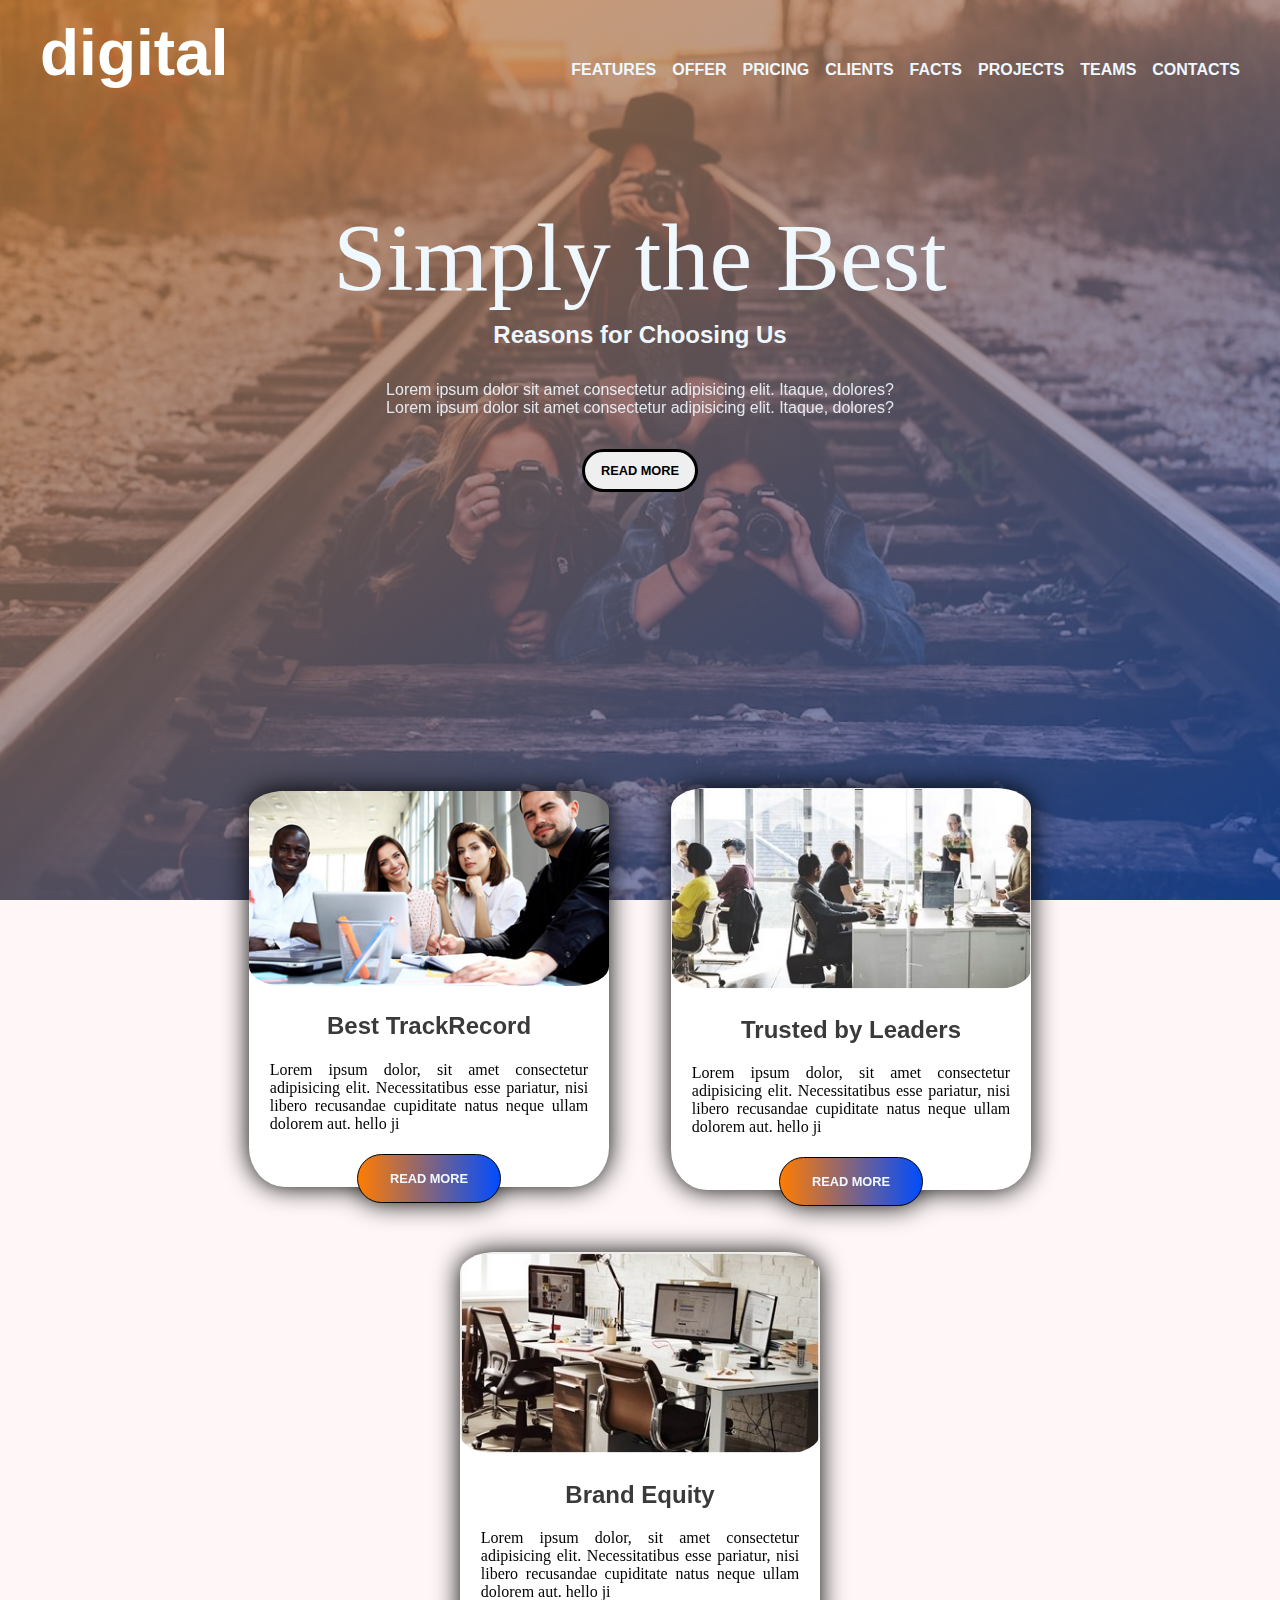
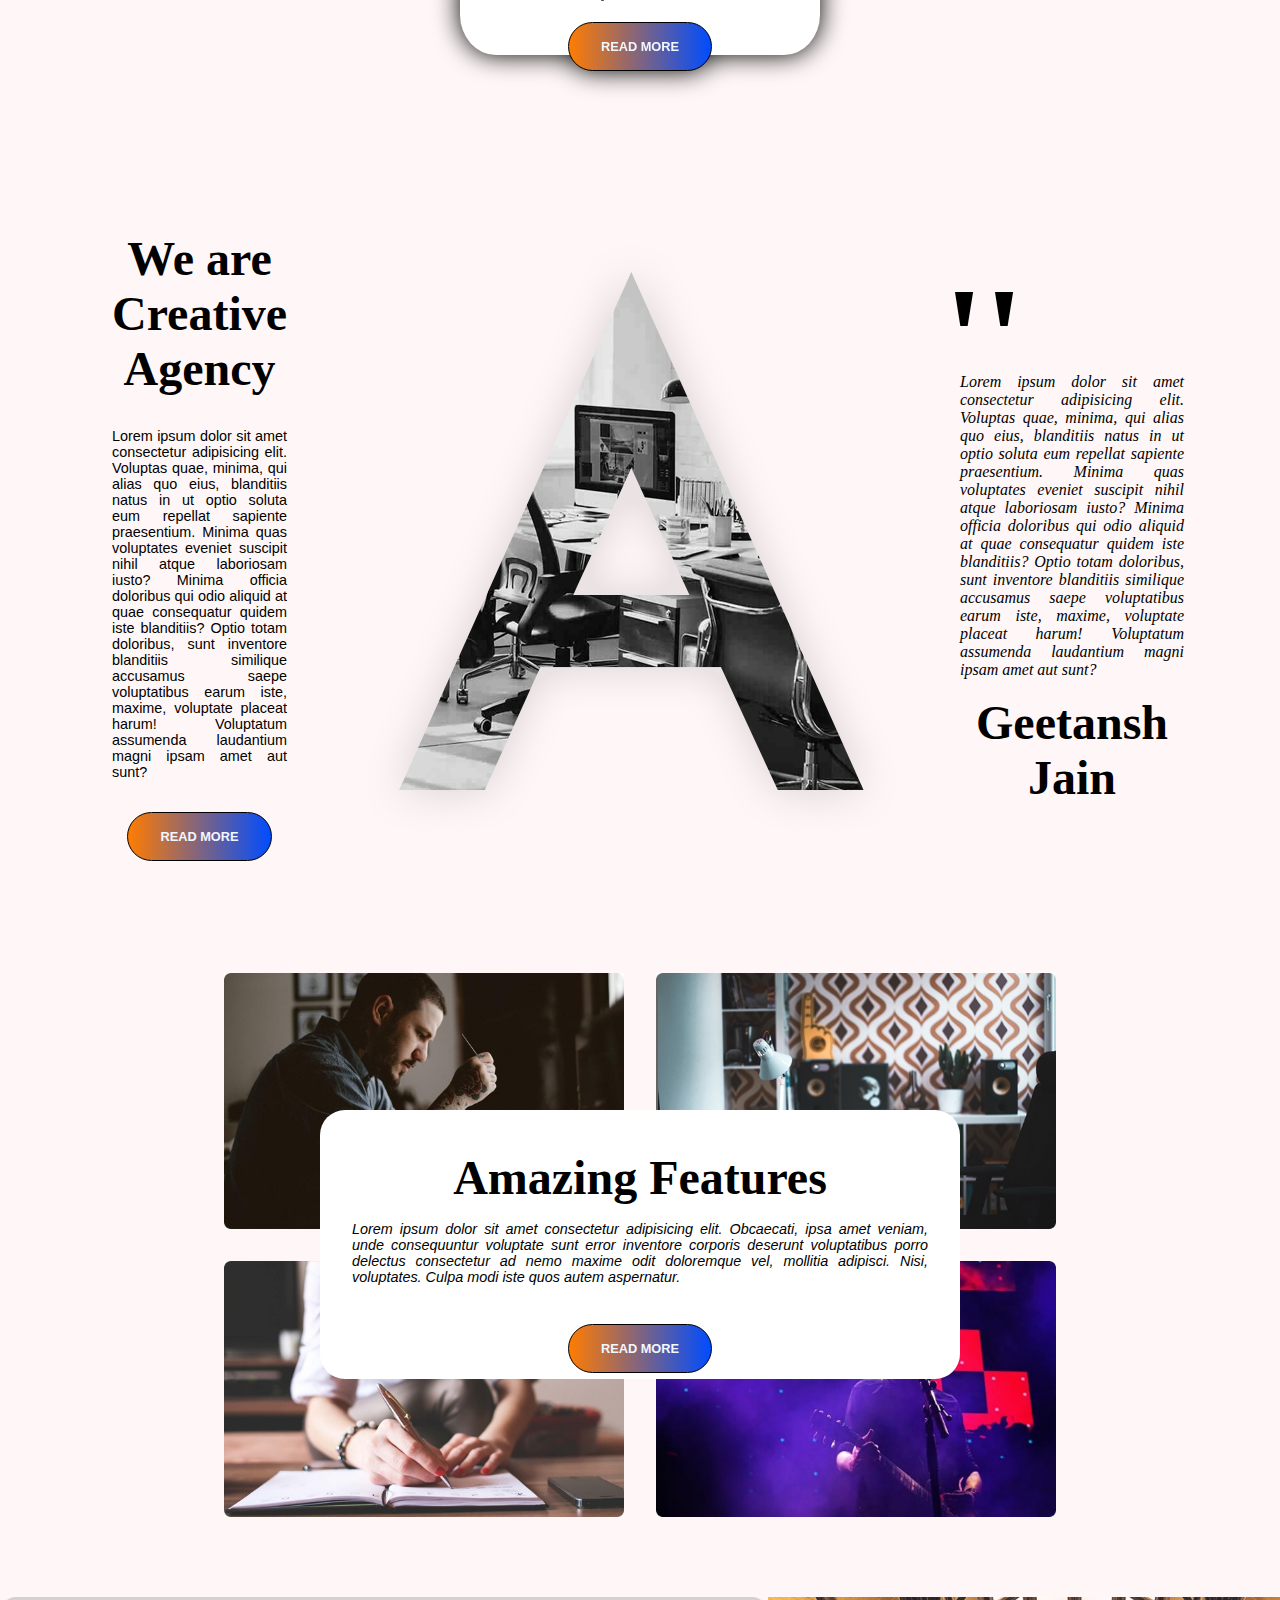
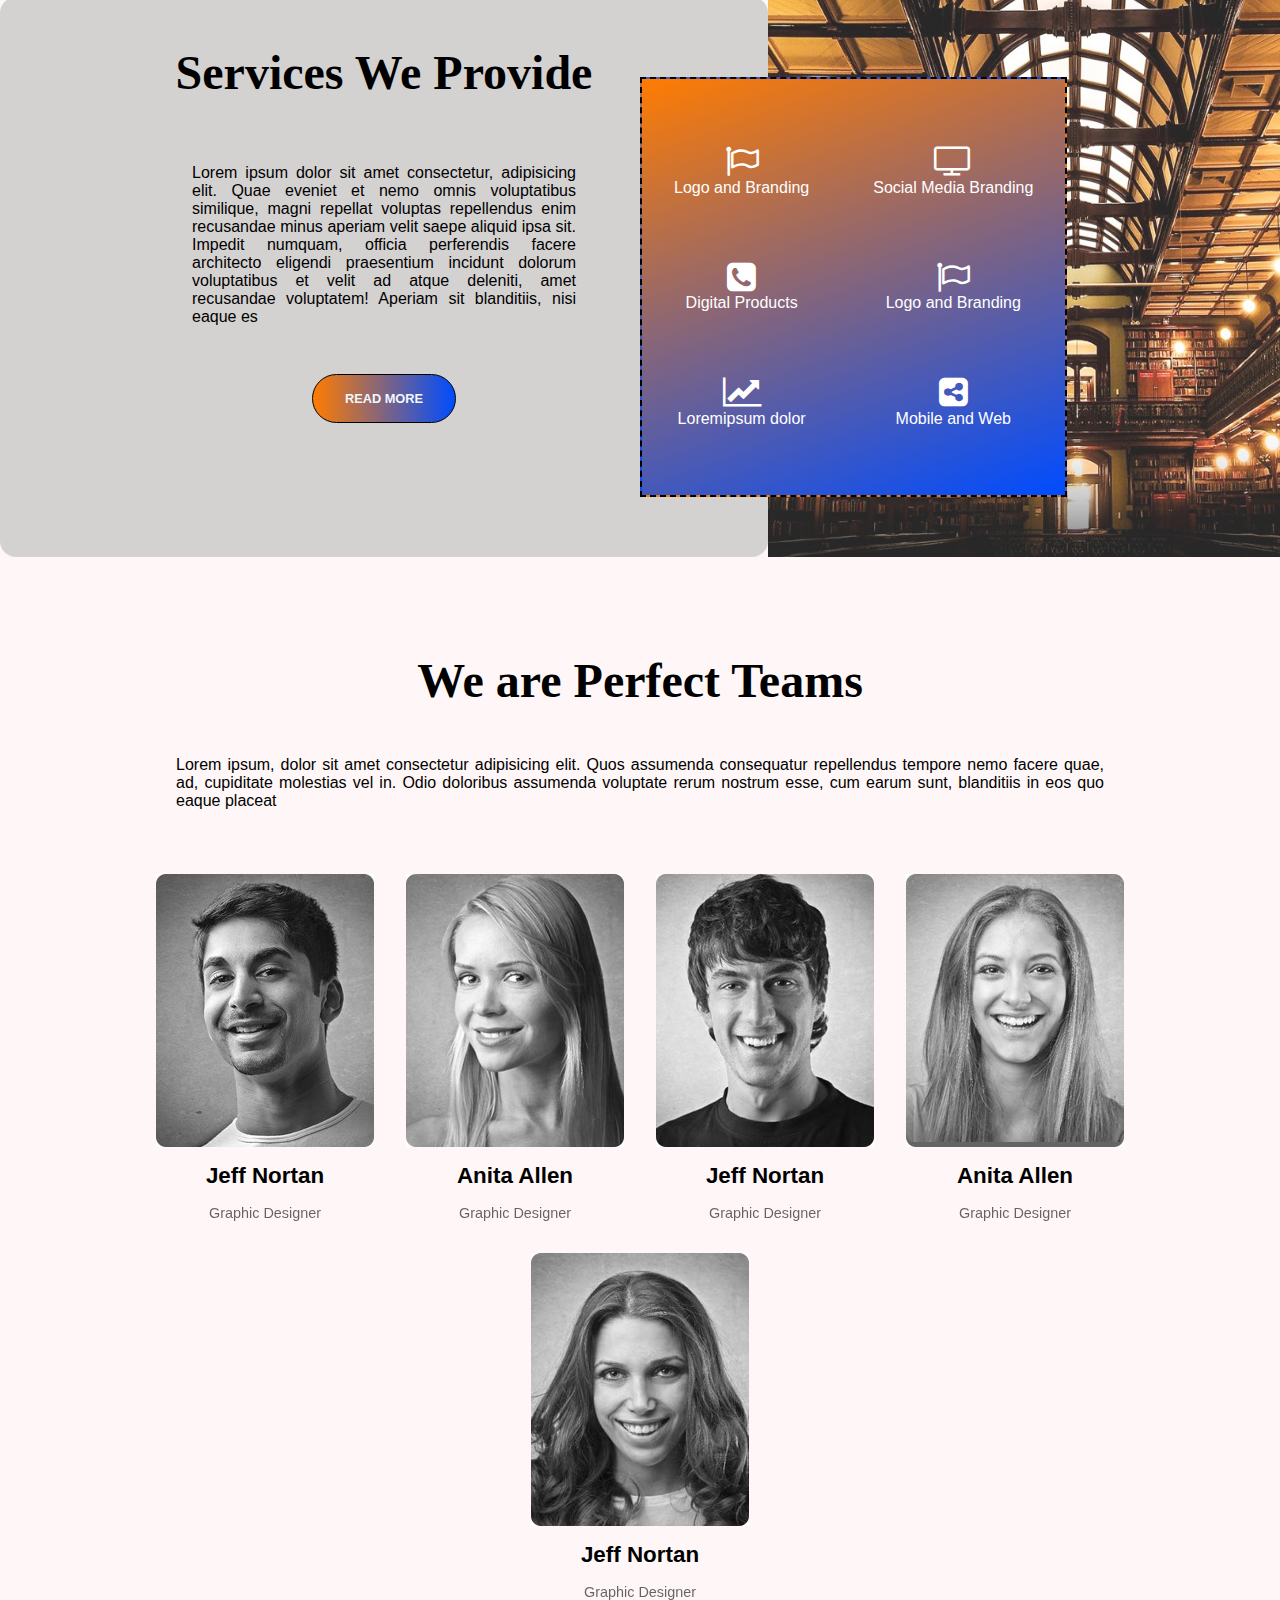
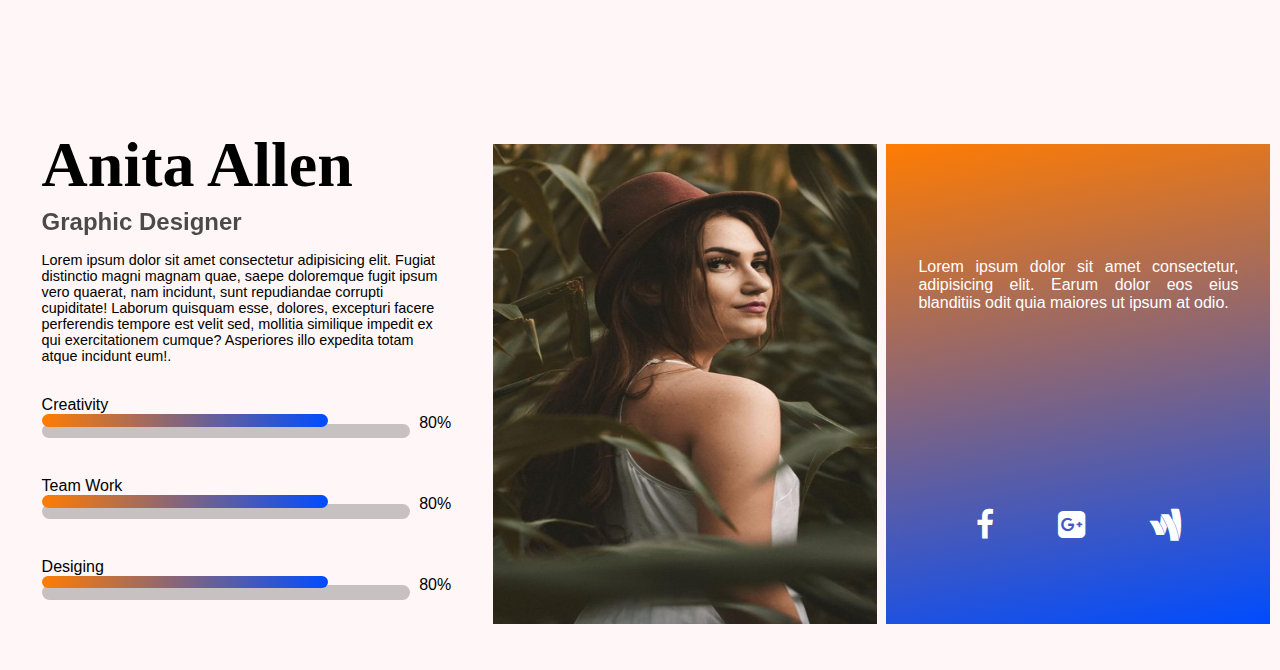
==== commit 4dfc3327: "updated" ====
--- a/script.html
+++ b/script.html
@@ -300,24 +300,32 @@
 
 
 
+
+
         <div class="member-container2">
             <img src="assets/member_fig1.jpg">
-            <div>
-
-
-
-
-                <div class="member-container3">
-                    <div class="member-container3-text">Lorem ipsum dolor sit amet consectetur, adipisicing elit. Earum
-                        dolor eos eius blanditiis odit quia maiores ut ipsum at odio.</div>
-                    <div class="member-container3-logos">
-                        <i class="fa fa-facebook" aria-hidden="true"></i>
-                        <i class="fa fa-google-plus-square" aria-hidden="true"></i>
-                        <i class="fa fa-google-wallet" aria-hidden="true"></i>
-                    </div>
-                </div>
-            </div>
-            <script src="./index.js"></script>
+        </div>
+        
+
+        
+
+        <div class="member-container3">
+            <div class="member-container3-text">Lorem ipsum dolor sit amet consectetur, adipisicing elit. Earum
+                dolor eos eius blanditiis odit quia maiores ut ipsum at odio.</div>
+            <div class="member-container3-logos">
+                <i class="fa fa-facebook" aria-hidden="true"></i>
+                    <i class="fa fa-google-plus-square" aria-hidden="true"></i>
+                <i class="fa fa-google-wallet" aria-hidden="true"></i>
+            </div>
+        </div>
+
+    </div>
+    
+    
+    
+    
+    
+    <script src="./index.js"></script>
 </body>
 
 </html>--- a/index.css
+++ b/index.css
@@ -7,6 +7,7 @@
 }
 
 body{
+    overflow-x: hidden;
     background-color: rgb(255, 247, 247);
 }
 
@@ -577,15 +578,18 @@
 
 
 .member{
-    align-items: center;
-    display: flex;
+    overflow-x: hidden;
+    width:100%;
+    display: flex;
+    flex-direction: row;
     flex-wrap: wrap;
+    justify-content: space-evenly;
     margin-top: 5rem;
 }
 
 .member-container1{
     margin:2rem;
-    width: 35%;
+    width: 32%;
     display: flex;
     flex-direction: column;
     flex-wrap: wrap;
@@ -645,56 +649,55 @@
 
 
 .member-container2{
-    margin-top: 5rem;
-    height:35rem;
     width: 30%;
-    display: flex;
-    flex-direction: column;
-    flex-wrap: wrap;
+    height: 30rem;
 }
 
 .member-container2 img{
-    height:100%;
+    margin-top: 3rem;
     width: 100%;
+    height: 100%;
 }
 
 .member-container3{
-    height: 35rem;
+    justify-content:center;
+    align-items: center;
+    margin-top: 3rem;
+    height: 30rem;
+    width:30%;
     display: flex;
     flex-wrap: wrap;
     background:linear-gradient(170deg, rgb(255, 124, 2), rgb(0, 76, 255));
 }
 
 .member-container3-text{
-    padding: 3rem;
+    padding: 2rem;
     text-align: justify;
     color:white;
     font-size: 1rem;
     font-family: arial;
-    line-height: 2rem;
 }
 
 .member-container3-logos{
-    margin-top: 5rem;
-    display: flex;
-    justify-content: center;
+    gap:4rem;
+    display: flex;
+    justify-content:center;
     align-items: center;
     flex-wrap: wrap;
 }
 
 .member-container3-logos i{
     color:white;
-    padding:3rem;
     font-size: 2rem;
 }
 
 .member-container3-logos i:hover{
     color: rgb(255, 124, 2);
-    padding:3rem;
     cursor: pointer;
     font-size: 2rem;
     
 }
+
 @media (max-width: 525px)  {
 
     header{
@@ -885,6 +888,40 @@
         align-items: center;
         position: static;
     }
+
+    .member-container1{
+        margin:2rem;
+        width: 60%;
+        display: flex;
+        flex-direction: column;
+        flex-wrap: wrap;
+    }
+
+    .member-container2{
+        margin-top: 1.5rem;
+        height:30rem;
+        width: 60%;
+        display: flex;
+        justify-content: center;
+        align-items: center;
+    }
+
+    .member-container2 img{
+        height:100%;
+        width: 100%;
+    }
+
+    .member-container3{
+        justify-content:center;
+        align-items: center;
+        margin-top: 3rem;
+        height: 30rem;
+        width:60%;
+        display: flex;
+        flex-wrap: wrap;
+        background:linear-gradient(170deg, rgb(255, 124, 2), rgb(0, 76, 255));
+    }
+    
 }
 
 
@@ -1054,6 +1091,40 @@
         align-items: center;
         position: static;
     }
+
+    .member-container1{
+        margin:2rem;
+        width: 100%;
+        display: flex;
+        flex-direction: column;
+        flex-wrap: wrap;
+    }
+
+    .member-container2{
+        margin-top: 1.5rem;
+        height:35rem;
+        width: 60%;
+        display: flex;
+        justify-content: center;
+        align-items: center;
+    }
+
+    .member-container2 img{
+        height:100%;
+        width: 100%;
+    }
+
+    .member-container3{
+        justify-content:center;
+        align-items: center;
+        margin-top: 3rem;
+        height: 30rem;
+        width:60%;
+        display: flex;
+        flex-wrap: wrap;
+        background:linear-gradient(170deg, rgb(255, 124, 2), rgb(0, 76, 255));
+    }
+
 }
 
 
@@ -1072,4 +1143,6 @@
         align-items: center;
         position: static;
     }
+
+
 }